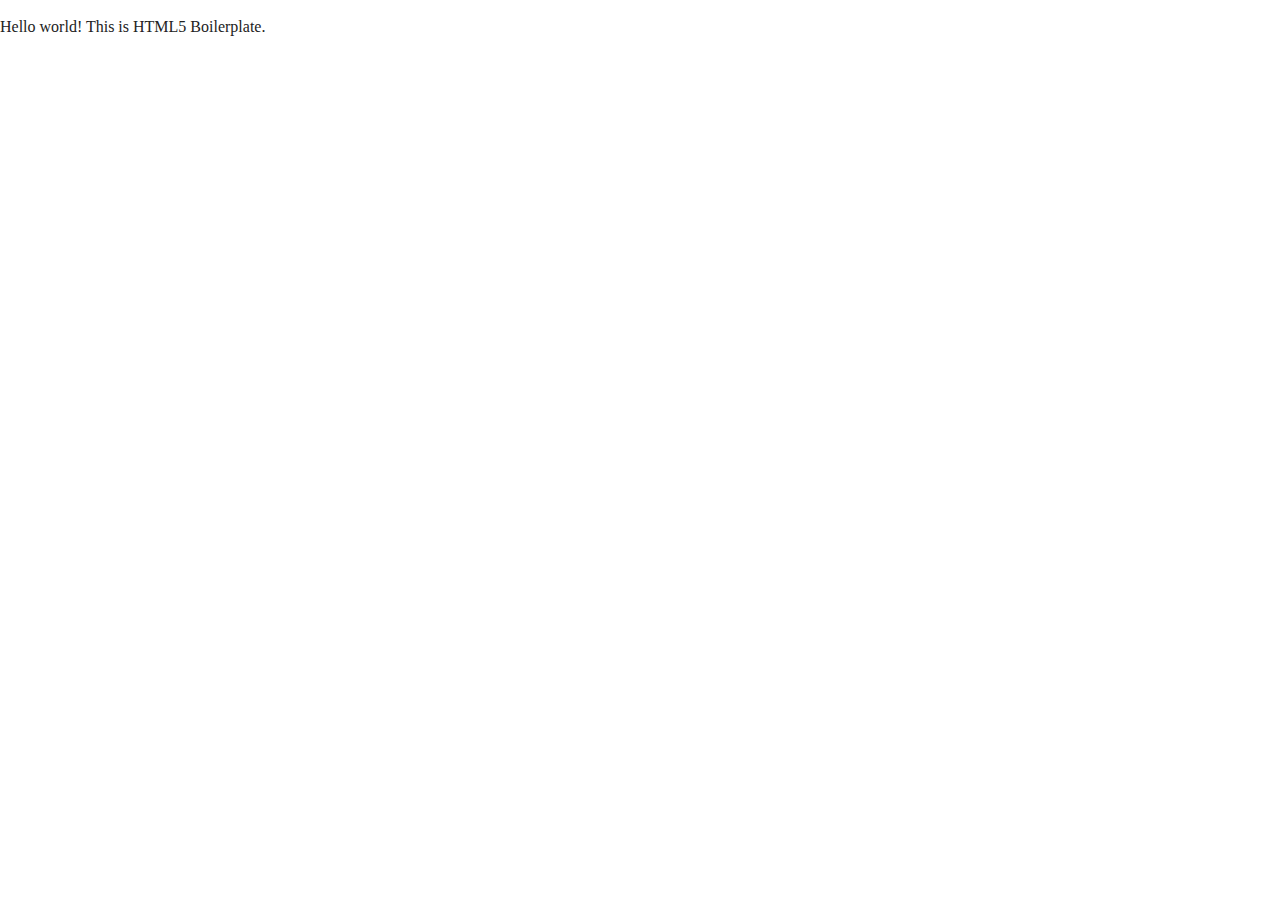
==== about/index.html @ 8b58c9d3 "update" ====
<!doctype html>
<html class="no-js" lang="">

<head>
  <meta charset="utf-8">
  <title></title>
  <meta name="description" content="">
  <meta name="viewport" content="width=device-width, initial-scale=1">

  <meta property="og:title" content="">
  <meta property="og:type" content="">
  <meta property="og:url" content="">
  <meta property="og:image" content="">

  <link rel="manifest" href="site.webmanifest">
  <link rel="apple-touch-icon" href="icon.png">
  <!-- Place favicon.ico in the root directory -->

  <link rel="stylesheet" href="../css/normalize.css">
  <link rel="stylesheet" href="../css/main.css">

  <meta name="theme-color" content="#fafafa">
</head>

<footer>
  <div class="content-wrapper">
    <div class="footer-contact">
      <div class="contact">
        <div>
          <address></address>
        </div>
      </div>
      <div class="social">
        <p><a href="https://www.facebook.com/yoursite" target="_blank" rel="noopener"></a></p>
        <!-- other social links here -->
      </div>
   </div> <!-- footer content ends -->
   <div class="copyright">
   </div>
  </div> <!-- footer content-wrapper ends-->
</footer>
<body>

  <!-- Add your site or application content here -->
  <p>Hello world! This is HTML5 Boilerplate.</p>
  <script src="../js/vendor/modernizr-3.11.2.min.js"></script>
  <script src="../js/plugins.js"></script>
  <script src="../js/main.js"></script>

  <!-- Google Analytics: change UA-XXXXX-Y to be your site's ID. -->
  <script>
    window.ga = function () { ga.q.push(arguments) }; ga.q = []; ga.l = +new Date;
    ga('create', 'UA-XXXXX-Y', 'auto'); ga('set', 'anonymizeIp', true); ga('set', 'transport', 'beacon'); ga('send', 'pageview')
  </script>
  <script src="https://www.google-analytics.com/analytics.js" async></script>
</body>

</html>
---- css/main.css ----
/*! HTML5 Boilerplate v8.0.0 | MIT License | https://html5boilerplate.com/ */

/* main.css 2.1.0 | MIT License | https://github.com/h5bp/main.css#readme */
/*
 * What follows is the result of much research on cross-browser styling.
 * Credit left inline and big thanks to Nicolas Gallagher, Jonathan Neal,
 * Kroc Camen, and the H5BP dev community and team.
 */

/* ==========================================================================
   Base styles: opinionated defaults
   ========================================================================== */

html {
  color: #222;
  font-size: 1em;
  line-height: 1.4;
}

/*
 * Remove text-shadow in selection highlight:
 * https://twitter.com/miketaylr/status/12228805301
 *
 * Vendor-prefixed and regular ::selection selectors cannot be combined:
 * https://stackoverflow.com/a/16982510/7133471
 *
 * Customize the background color to match your design.
 */

::-moz-selection {
  background: #b3d4fc;
  text-shadow: none;
}

::selection {
  background: #b3d4fc;
  text-shadow: none;
}

/*
 * A better looking default horizontal rule
 */

hr {
  display: block;
  height: 1px;
  border: 0;
  border-top: 1px solid #ccc;
  margin: 1em 0;
  padding: 0;
}

/*
 * Remove the gap between audio, canvas, iframes,
 * images, videos and the bottom of their containers:
 * https://github.com/h5bp/html5-boilerplate/issues/440
 */

audio,
canvas,
iframe,
img,
svg,
video {
  vertical-align: middle;
}

/*
 * Remove default fieldset styles.
 */

fieldset {
  border: 0;
  margin: 0;
  padding: 0;
}

/*
 * Allow only vertical resizing of textareas.
 */

textarea {
  resize: vertical;
}

/* ==========================================================================
   Author's custom styles
   ========================================================================== */

/* ==========================================================================
   Helper classes
   ========================================================================== */

/*
 * Hide visually and from screen readers
 */

.hidden,
[hidden] {
  display: none !important;
}

/*
 * Hide only visually, but have it available for screen readers:
 * https://snook.ca/archives/html_and_css/hiding-content-for-accessibility
 *
 * 1. For long content, line feeds are not interpreted as spaces and small width
 *    causes content to wrap 1 word per line:
 *    https://medium.com/@jessebeach/beware-smushed-off-screen-accessible-text-5952a4c2cbfe
 */

.sr-only {
  border: 0;
  clip: rect(0, 0, 0, 0);
  height: 1px;
  margin: -1px;
  overflow: hidden;
  padding: 0;
  position: absolute;
  white-space: nowrap;
  width: 1px;
  /* 1 */
}

/*
 * Extends the .sr-only class to allow the element
 * to be focusable when navigated to via the keyboard:
 * https://www.drupal.org/node/897638
 */

.sr-only.focusable:active,
.sr-only.focusable:focus {
  clip: auto;
  height: auto;
  margin: 0;
  overflow: visible;
  position: static;
  white-space: inherit;
  width: auto;
}

/*
 * Hide visually and from screen readers, but maintain layout
 */

.invisible {
  visibility: hidden;
}

/*
 * Clearfix: contain floats
 *
 * For modern browsers
 * 1. The space content is one way to avoid an Opera bug when the
 *    `contenteditable` attribute is included anywhere else in the document.
 *    Otherwise it causes space to appear at the top and bottom of elements
 *    that receive the `clearfix` class.
 * 2. The use of `table` rather than `block` is only necessary if using
 *    `:before` to contain the top-margins of child elements.
 */

.clearfix::before,
.clearfix::after {
  content: " ";
  display: table;
}

.clearfix::after {
  clear: both;
}

/* ==========================================================================
   EXAMPLE Media Queries for Responsive Design.
   These examples override the primary ('mobile first') styles.
   Modify as content requires.
   ========================================================================== */

@media only screen and (min-width: 35em) {
  /* Style adjustments for viewports that meet the condition */
}

@media print,
  (-webkit-min-device-pixel-ratio: 1.25),
  (min-resolution: 1.25dppx),
  (min-resolution: 120dpi) {
  /* Style adjustments for high resolution devices */
}

/* ==========================================================================
   Print styles.
   Inlined to avoid the additional HTTP request:
   https://www.phpied.com/delay-loading-your-print-css/
   ========================================================================== */

@media print {
  *,
  *::before,
  *::after {
    background: #fff !important;
    color: #000 !important;
    /* Black prints faster */
    box-shadow: none !important;
    text-shadow: none !important;
  }

  a,
  a:visited {
    text-decoration: underline;
  }

  a[href]::after {
    content: " (" attr(href) ")";
  }

  abbr[title]::after {
    content: " (" attr(title) ")";
  }

  /*
   * Don't show links that are fragment identifiers,
   * or use the `javascript:` pseudo protocol
   */
  a[href^="#"]::after,
  a[href^="javascript:"]::after {
    content: "";
  }

  pre {
    white-space: pre-wrap !important;
  }

  pre,
  blockquote {
    border: 1px solid #999;
    page-break-inside: avoid;
  }

  /*
   * Printing Tables:
   * https://web.archive.org/web/20180815150934/http://css-discuss.incutio.com/wiki/Printing_Tables
   */
  thead {
    display: table-header-group;
  }

  tr,
  img {
    page-break-inside: avoid;
  }

  p,
  h2,
  h3 {
    orphans: 3;
    widows: 3;
  }

  h2,
  h3 {
    page-break-after: avoid;
  }
}
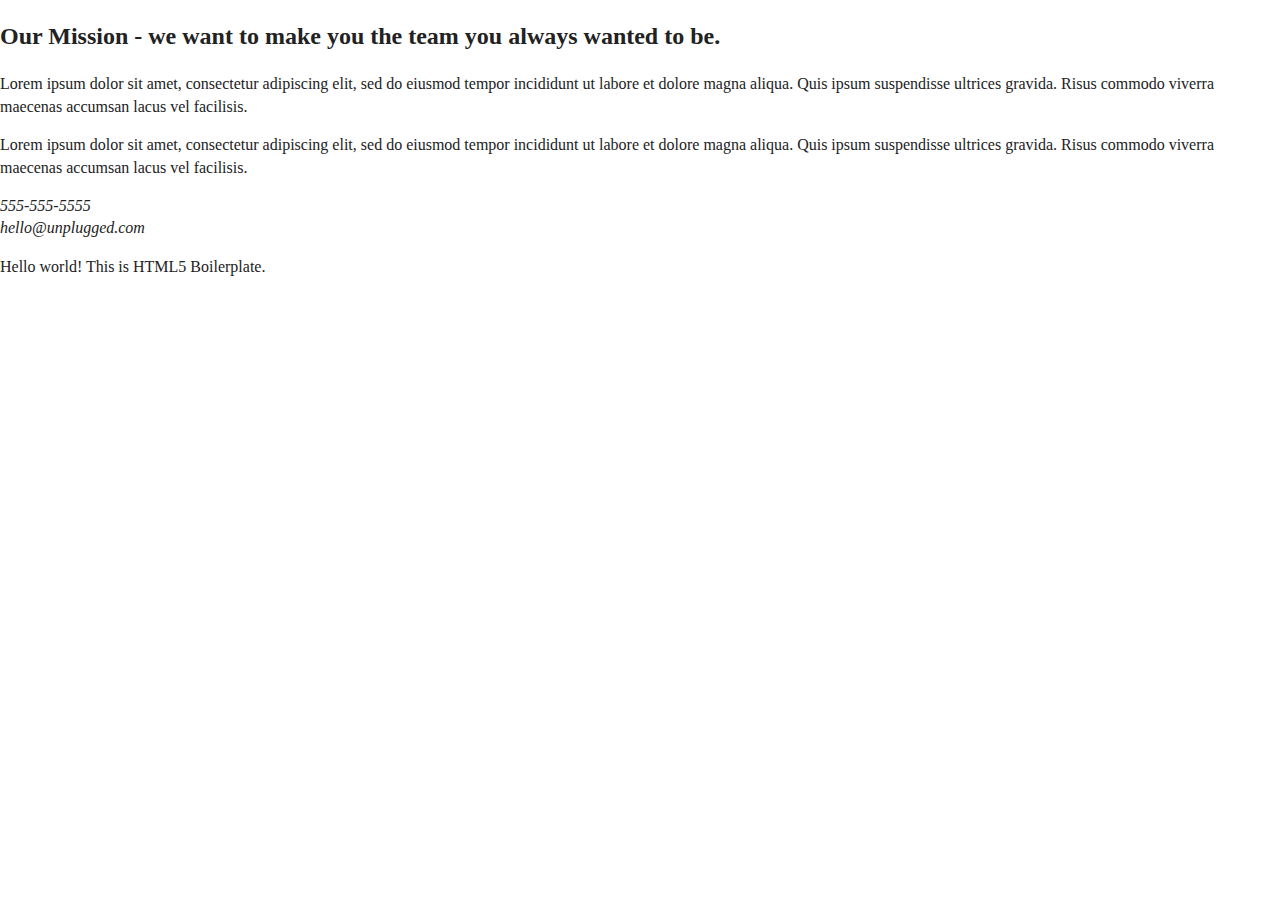
==== commit b44effda: "additional" ====
--- a/about/index.html
+++ b/about/index.html
@@ -22,12 +22,28 @@
   <meta name="theme-color" content="#fafafa">
 </head>
 
+<body>
+  <section class="mission">
+    <div class="content-wrapper">
+      <div class="mission-content">
+        <h2>Our Mission - we want to make you the team you always wanted to be.</h2>
+        <p>Lorem ipsum dolor sit amet, consectetur adipiscing elit, sed do eiusmod tempor incididunt ut labore et dolore magna aliqua. Quis ipsum suspendisse ultrices gravida. Risus commodo viverra maecenas accumsan lacus vel facilisis.</p>
+        <p>Lorem ipsum dolor sit amet, consectetur adipiscing elit, sed do eiusmod tempor incididunt ut labore et dolore magna aliqua. Quis ipsum suspendisse ultrices gravida. Risus commodo viverra maecenas accumsan lacus vel facilisis.</p>
+    </div> <!-- mission content wrapper ends -->
+  </section>
+
+
 <footer>
   <div class="content-wrapper">
     <div class="footer-contact">
       <div class="contact">
         <div>
-          <address></address>
+          <address>
+            <p>
+              555-555-5555<br>
+              hello@unplugged.com
+            </p>
+          </address>
         </div>
       </div>
       <div class="social">
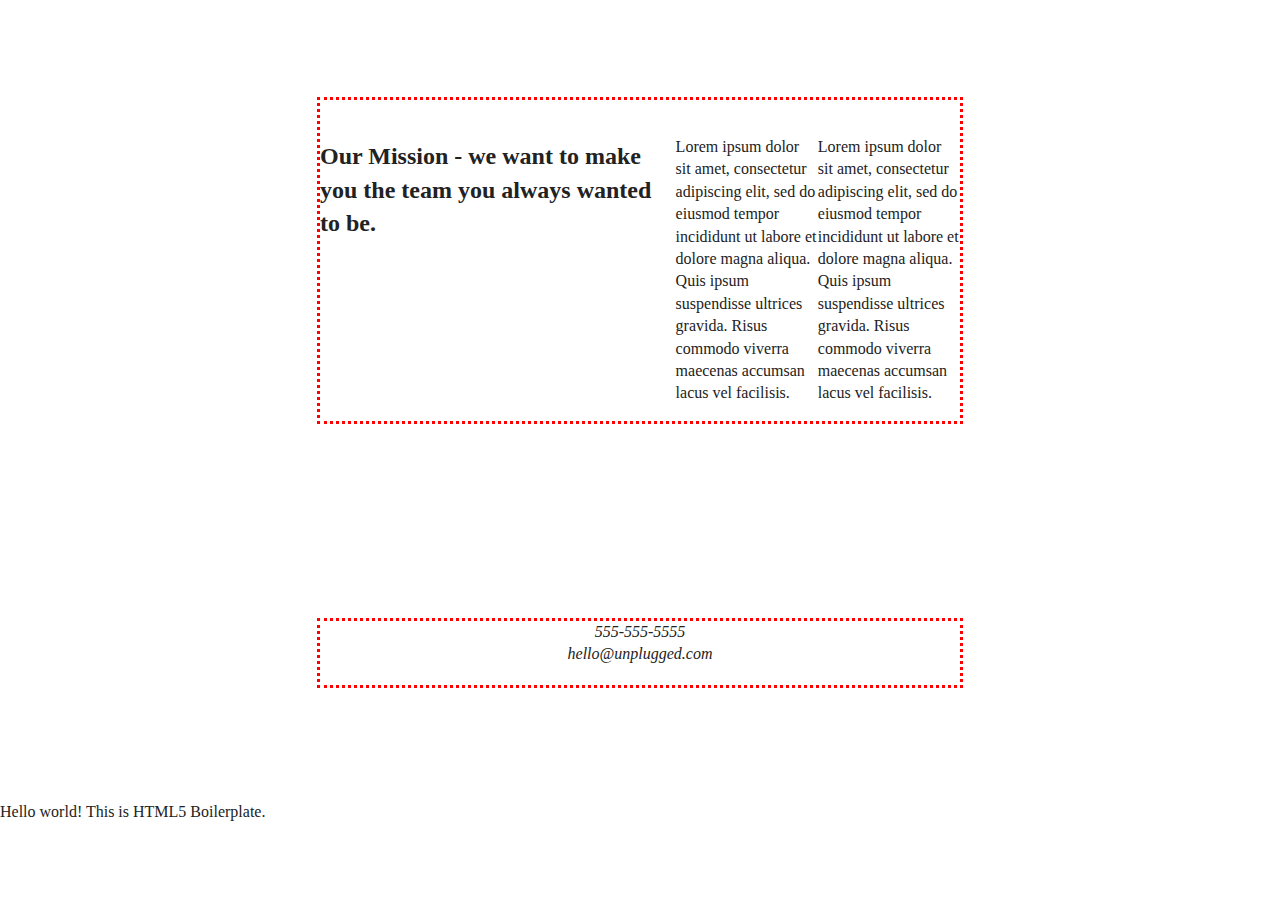
==== commit 40917931: "faq and about pages" ====
--- a/about/index.html
+++ b/about/index.html
@@ -34,18 +34,20 @@
 
 
 <footer>
-  <div class="content-wrapper">
-    <div class="footer-contact">
-      <div class="contact">
-        <div>
-          <address>
-            <p>
-              555-555-5555<br>
-              hello@unplugged.com
-            </p>
-          </address>
+  <section class="contact-section"></section>
+    <div class="content-wrapper">
+      <div class="footer-contact">
+        <div class="contact">
+          <div>
+            <address>
+              <p>
+                555-555-5555<br>
+                hello@unplugged.com
+              </p>
+            </address>
+          </div>
         </div>
-      </div>
+      </section>
       <div class="social">
         <p><a href="https://www.facebook.com/yoursite" target="_blank" rel="noopener"></a></p>
         <!-- other social links here -->
--- a/css/main.css
+++ b/css/main.css
@@ -86,6 +86,164 @@
 /* ==========================================================================
    Author's custom styles
    ========================================================================== */
+
+/* ---------------------- Base Header - Footer Styles ------------------------ */
+
+header {
+  display: flex;
+  justify-content: center;
+  padding: 15px 0;
+} 
+
+footer {
+  display: flex;
+  flex-direction: column;
+  align-items: center;
+  text-align: center;
+}
+
+footer p {
+  margin: 0;
+}
+
+footer .contact {
+  margin-bottom: 50px;
+}
+
+footer .copyright {
+  margin: 20px 0;
+}
+
+footer .social-icons {
+  display: flex;
+  justify-content: space-around;
+  align-items: center;
+}
+
+header .content-wrapper { 
+  display: flex;
+  justify-content: center;
+  align-items: center;
+  flex-flow: row wrap;
+  margin: 0;
+}
+
+
+
+.content-wrapper {
+  outline: 3px dotted red;
+  width: 90%;
+  margin: 50px 0;
+}
+
+
+.header-divider {
+  width: 100%;
+  height: 1px;
+  margin: 10px 0 20px 0;
+}
+
+.header nav {
+  width: 60%;
+}
+
+.header nav ul {
+  display: flex;
+  justify-content: space-around;
+  width: 60%;
+}
+
+.hero-area {
+  display: flex;
+  justify-content: center;
+}
+
+.aside {
+  display: flex;
+  justify-content: center;
+}
+
+.form-description {
+  display: flex;
+  justify-content: center;
+  align-items: flex-start;
+  flex-flow: row wrap;
+  margin: 0;
+  padding: 50px 0 50px 0;
+}
+
+.form {
+  margin: 0;
+}
+
+.features {
+  display: flex;
+  justify-content: center;
+}
+
+.features h2 {
+  margin-bottom: 60px;
+}
+
+.features p {
+  margin: 0; 
+}
+
+.features articles {
+  width: 63%;
+  margin: 30px 0;
+}
+
+.features .features-items {
+  display: flex;
+  justify-content: center; 
+  align-items: flex-start;
+}
+
+.reviews {
+  display: flex;
+  justify-content: center;
+}
+
+.reviews h3 {
+  width: 55%;
+}
+
+.mission {
+  display: flex;
+  justify-content: center;
+}
+
+.contact-section {
+  display: flex;
+  justify-content: center;
+  margin: 0;
+}
+
+.contact-content p {
+  margin: 0;
+}
+
+.faq {
+  display: flex;
+  justify-content: center;
+}
+
+.faq h2 {
+  margin: 40px;
+}
+
+.faq-content {
+  margin-bottom: 50px;
+}
+
+.faq .content-wrapper { 
+  display: flex;
+  justify-content: center;
+  align-items: flex-start;
+  flex-flow: row wrap;
+  margin: 50px 0 0 0;
+}
 
 /* ==========================================================================
    Helper classes
@@ -174,6 +332,127 @@
    These examples override the primary ('mobile first') styles.
    Modify as content requires.
    ========================================================================== */
+@media only screen and (min-width: 768px) {
+/* General styles */
+
+.content-wrapper {
+  max-width: 640px;
+  margin: 100px 0;
+}
+
+/* Header */ 
+.header {
+
+}
+
+.header .content-wrapper {
+  /*justify-content: space-between;
+  width: ; */
+}
+
+.header nav {
+  width: ;
+}
+
+.header nav ul {
+  width: ;
+}
+
+.header-divider {
+  display: none;
+}
+
+/* Hero Area */
+
+/* Aside */
+
+aside .content-wrapper {
+  /* display: flex;
+  justify-content: space-between;
+  align-content: center; */ 
+  margin: 50px 0;
+}
+
+aside .content-wrapper .form-description,
+aside .content-wrapper .form {        
+  width:         
+  margin: 0;
+}
+
+/* Features */
+
+.features article {
+
+}
+
+/* Reviews */ 
+
+.reviews article {
+  /*display: flex;
+  justify-content: space-between; */
+}
+
+/* Footer */ 
+
+
+footer .content-wrapper {
+  width: ;
+  margin: 100px 0;
+}
+
+footer .contact {
+  margin-bottom: 0;
+}
+
+/* ==========================================================================
+   About Page
+   ========================================================================== */
+ 
+
+  .mission-content {
+    display: flex;
+    justify-content: space-between;
+    align-items: flex-start;
+    padding-top: 20px;
+  }
+
+  .mission-content p {
+    width: 45%;
+  }
+
+  .contact-section .content-wrapper h2 {
+    width: 80%;
+  } 
+
+  .contact-content {
+    display: flex;
+    justify-content: space-between;
+    align-items: start;
+  }
+}
+
+/* ==========================================================================
+   FAQ Page
+   ========================================================================== */
+
+.faq .content-wrapper {
+  justify-content: space-between;
+}
+
+.faq-content {
+  flex-basis: 45%;
+}
+
+.faq h2 {
+  width: 100%;
+}
+
+@media only screen and (min-width: 1200px) {
+/*Desktop styles here*/
+}
+
+
+
 
 @media only screen and (min-width: 35em) {
   /* Style adjustments for viewports that meet the condition */
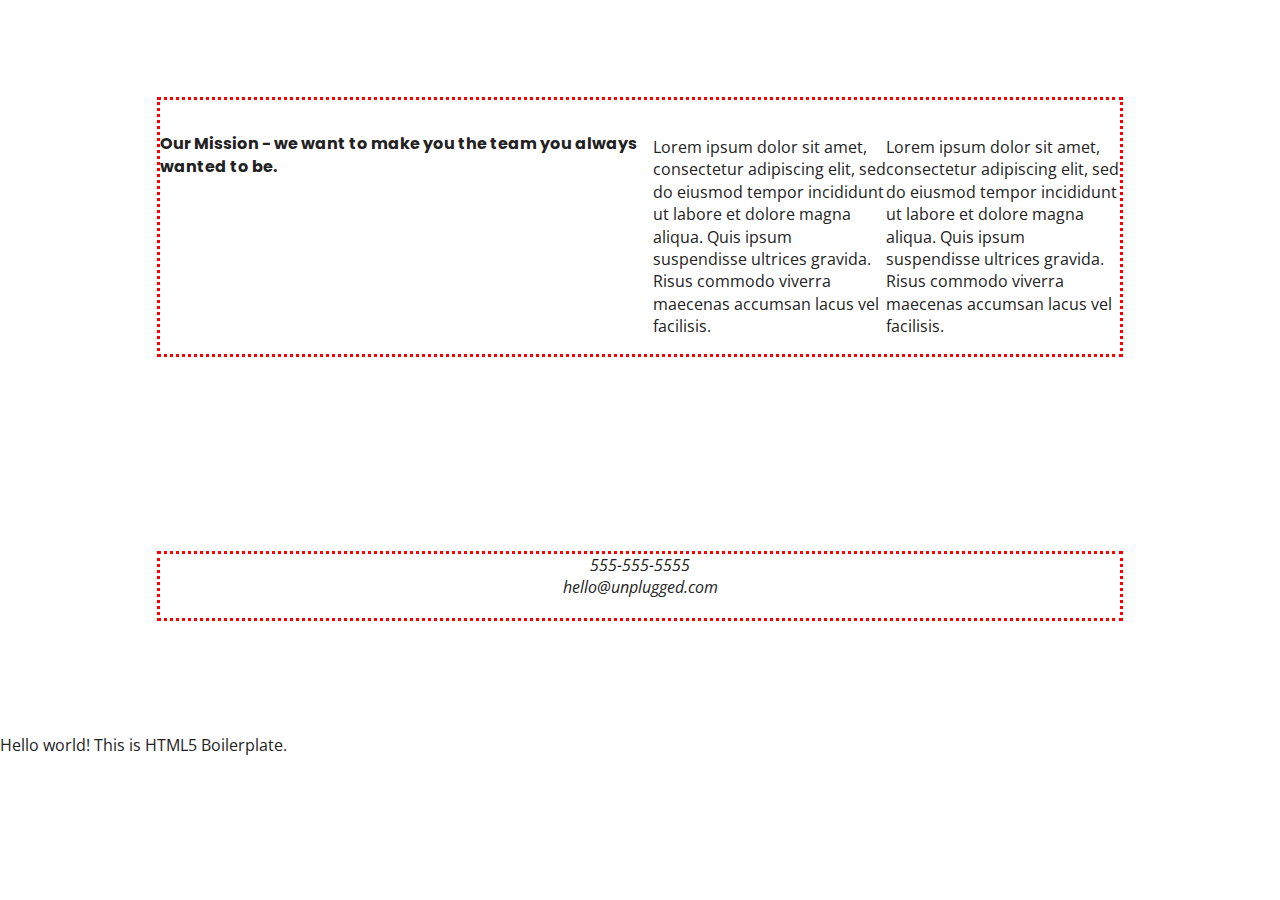
==== commit 22eb220e: "text styles" ====
--- a/about/index.html
+++ b/about/index.html
@@ -18,6 +18,7 @@
 
   <link rel="stylesheet" href="../css/normalize.css">
   <link rel="stylesheet" href="../css/main.css">
+  <link href="https://fonts.googleapis.com/css?family=Open+Sans:400,700|Poppins:500,700" rel="stylesheet">
 
   <meta name="theme-color" content="#fafafa">
 </head>
--- a/css/main.css
+++ b/css/main.css
@@ -89,11 +89,37 @@
 
 /* ---------------------- Base Header - Footer Styles ------------------------ */
 
+html {
+  font-size: 1rem;
+} 
+
 header {
   display: flex;
   justify-content: center;
   padding: 15px 0;
 } 
+
+body {
+  font-family: 'Open Sans', sans-serif;
+  font-size: 1em;
+}
+
+h2 {
+  font-family: 'Poppins', sans-serif;
+  font-size: 1em;
+}
+
+h3, 
+h4 {
+  font-family: 'Poppins', sans-serif;
+  font-size: 1em;
+}
+
+a {
+     color: #e2e3ed;
+     text-decoration: none;
+}
+
 
 footer {
   display: flex;
@@ -375,7 +401,7 @@
 
 aside .content-wrapper .form-description,
 aside .content-wrapper .form {        
-  width:         
+  width:  ;       
   margin: 0;
 }
 
@@ -451,8 +477,69 @@
 /*Desktop styles here*/
 }
 
-
-
+/* General styles */
+.content-wrapper {
+  max-width: 960px;
+  max-height: 600px;
+}
+
+/* Header */ 
+
+header {
+  padding: 15px 0; 
+}
+
+
+/* Hero */
+
+.hero-area h1 {
+  width: 80%;
+}
+
+/* Aside */ 
+aside .content-wrapper {
+  justify-content: space-around;
+
+}
+
+aside .content-wrapper .form-description,
+aside .content-wrapper .form {
+  width: 30%;
+}
+
+/* Features */ 
+
+.features .h2 {
+  width: 90%;
+}
+
+.features article {
+  flex-basis: 33%;
+}
+
+/* Reviews */ 
+
+.reviews article div {
+  width: 42%;
+}
+
+/* ==========================================================================
+   About Page
+   ========================================================================== */
+
+.mission h2,
+.contact-section .content-wrapper h2 {
+  width: 95%;
+
+}
+
+/* ==========================================================================
+   FAQ Page
+   ========================================================================== */
+
+   .faq h2 {
+    width: 100%;
+   }
 
 @media only screen and (min-width: 35em) {
   /* Style adjustments for viewports that meet the condition */
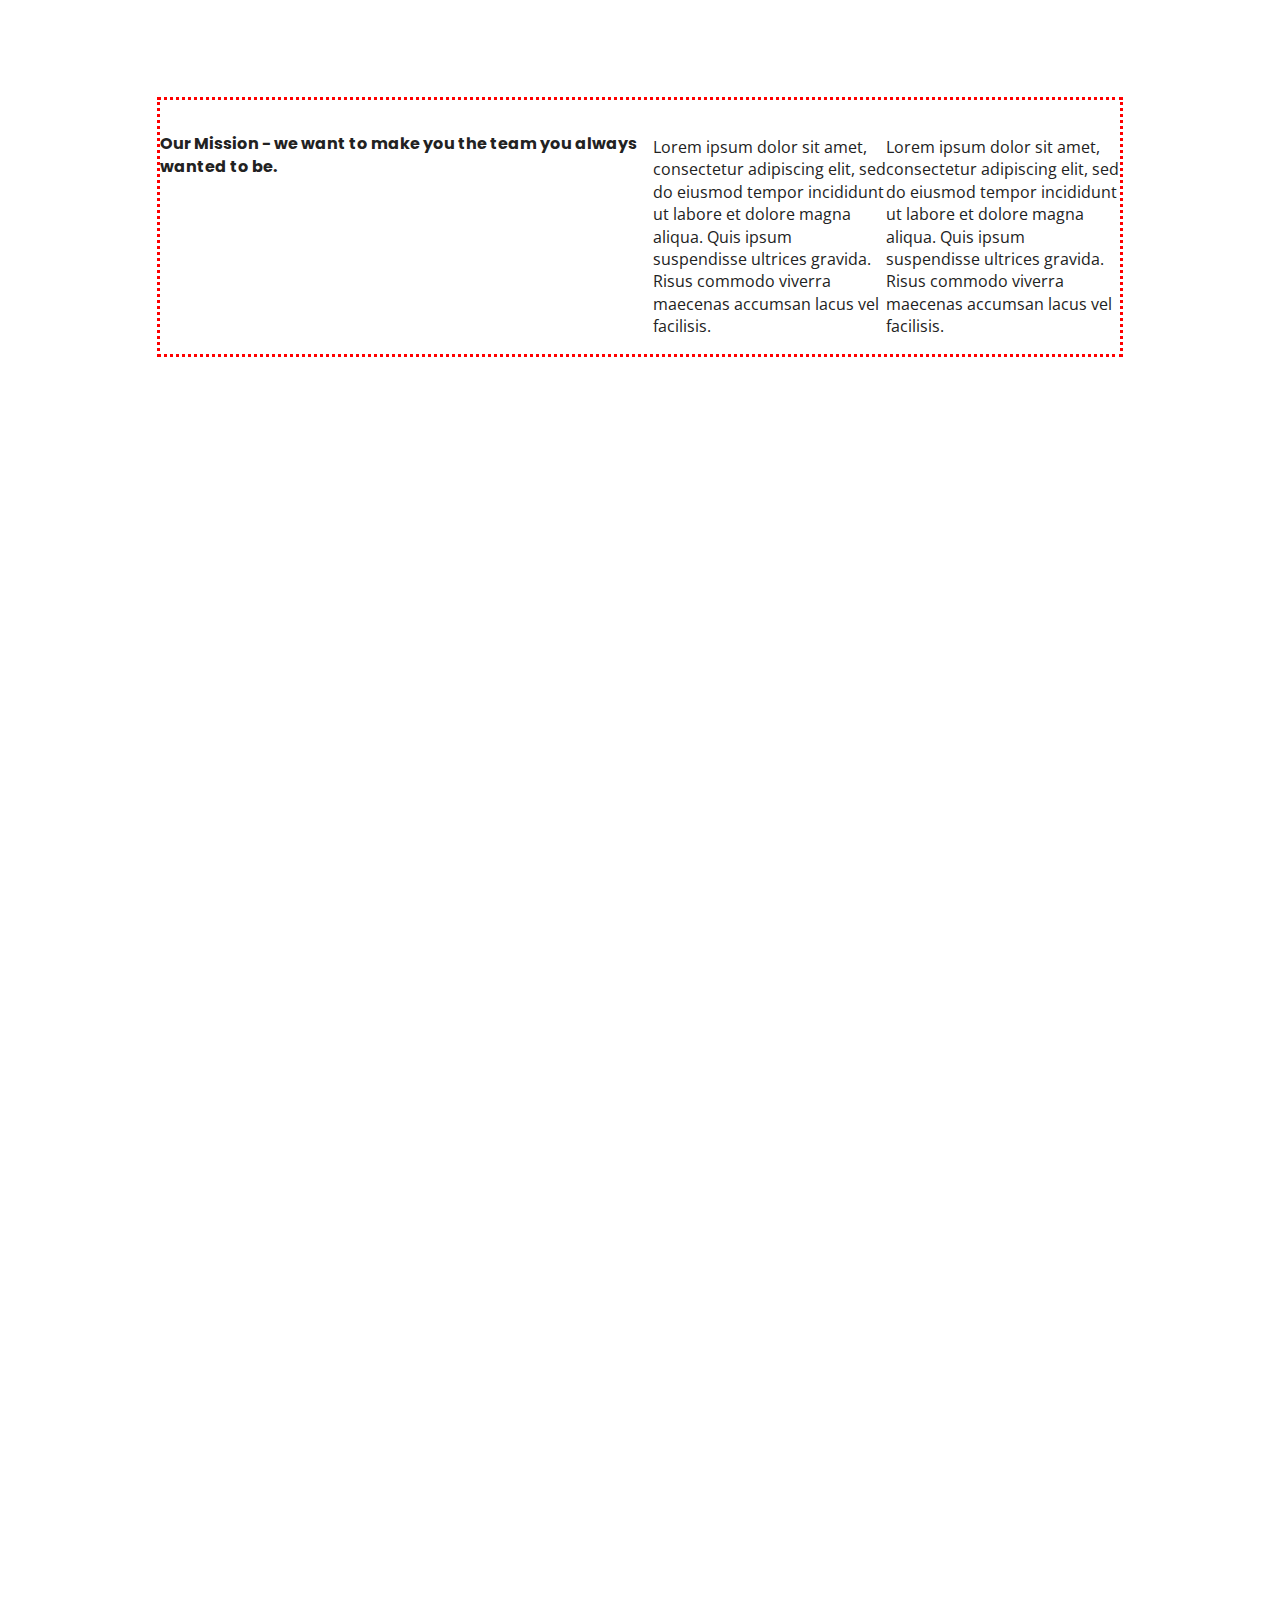
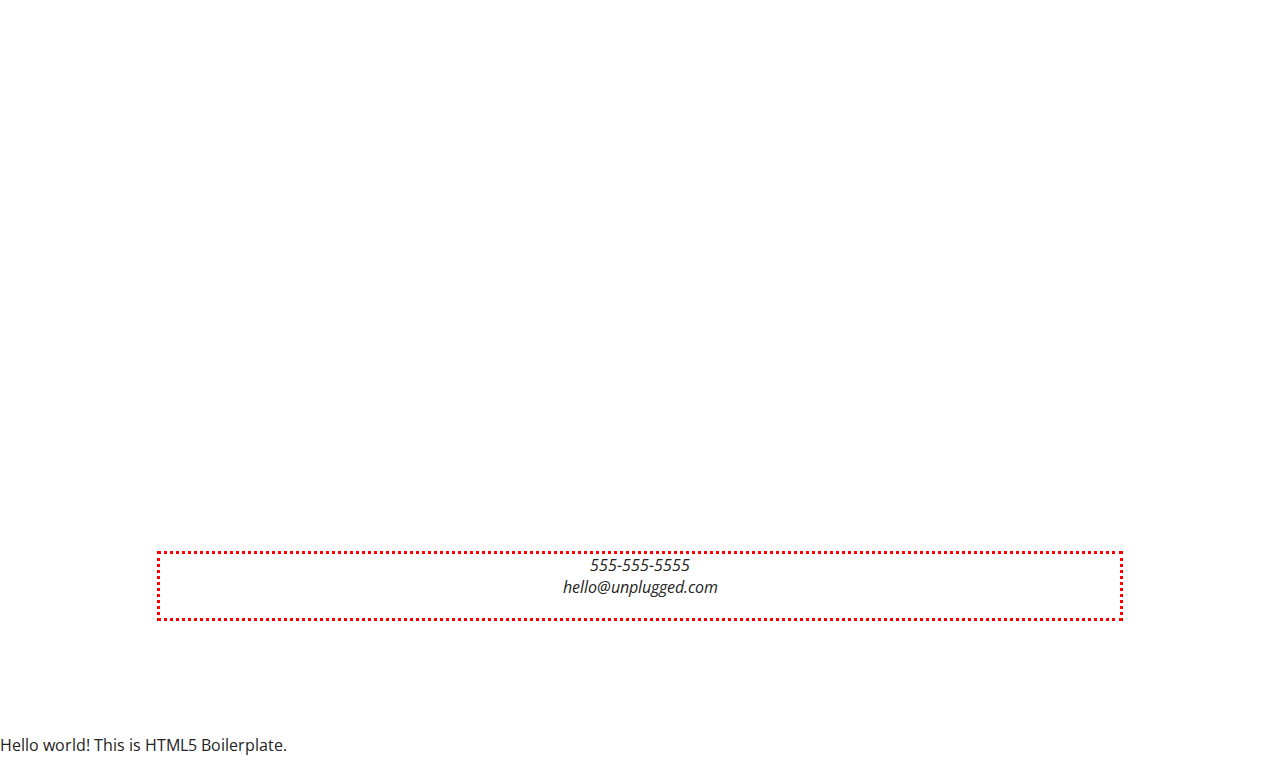
==== commit ff26dca0: "iframe" ====
--- a/about/index.html
+++ b/about/index.html
@@ -18,6 +18,7 @@
 
   <link rel="stylesheet" href="../css/normalize.css">
   <link rel="stylesheet" href="../css/main.css">
+  <!-- Google Fonts -->
   <link href="https://fonts.googleapis.com/css?family=Open+Sans:400,700|Poppins:500,700" rel="stylesheet">
 
   <meta name="theme-color" content="#fafafa">
@@ -31,6 +32,11 @@
         <p>Lorem ipsum dolor sit amet, consectetur adipiscing elit, sed do eiusmod tempor incididunt ut labore et dolore magna aliqua. Quis ipsum suspendisse ultrices gravida. Risus commodo viverra maecenas accumsan lacus vel facilisis.</p>
         <p>Lorem ipsum dolor sit amet, consectetur adipiscing elit, sed do eiusmod tempor incididunt ut labore et dolore magna aliqua. Quis ipsum suspendisse ultrices gravida. Risus commodo viverra maecenas accumsan lacus vel facilisis.</p>
     </div> <!-- mission content wrapper ends -->
+  </section>
+  <section class="map">
+    <figure>
+      <iframe src="https://www.google.com/maps/embed?pb=!1m18!1m12!1m3!1d19543.30570438854!2d21.0350343!3d52.24496!2m3!1f0!2f0!3f0!3m2!1i1024!2i768!4f13.1!3m3!1m2!1s0x471ecc5ba250ccd1%3A0x8d6f1b9b8410960!2sCopernicus%20Science%20Centre!5e0!3m2!1sen!2spl!4v1694598804902!5m2!1sen!2spl" width="600" height="450" style="border:0;" allowfullscreen="" loading="lazy" referrerpolicy="no-referrer-when-downgrade"></iframe>
+    </figure>
   </section>
 
 
--- a/css/main.css
+++ b/css/main.css
@@ -91,35 +91,58 @@
 
 html {
   font-size: 1rem;
-} 
+}
 
 header {
   display: flex;
   justify-content: center;
   padding: 15px 0;
-} 
+}
 
 body {
-  font-family: 'Open Sans', sans-serif;
+  font-family: "Open Sans", sans-serif;
   font-size: 1em;
 }
 
+.map figure {
+  width: 100%;
+  height: 0;
+  padding-bottom: 125%;
+  overflow: hidden;
+  position: relative;
+}
+
+.map iframe {
+  width: 100%;
+  height: 100%;
+  position: absolute;
+  top: 0;
+  left: 0;
+}
+
 h2 {
-  font-family: 'Poppins', sans-serif;
+  font-family: "Poppins", sans-serif;
   font-size: 1em;
 }
 
-h3, 
+h3,
 h4 {
-  font-family: 'Poppins', sans-serif;
+  font-family: "Poppins", sans-serif;
   font-size: 1em;
 }
 
 a {
-     color: #e2e3ed;
-     text-decoration: none;
-}
-
+  color: #e2e3ed;
+  text-decoration: none;
+}
+
+img {
+  width: 100%;
+}
+
+figure {
+  margin: 0;
+}
 
 footer {
   display: flex;
@@ -146,15 +169,13 @@
   align-items: center;
 }
 
-header .content-wrapper { 
+header .content-wrapper {
   display: flex;
   justify-content: center;
   align-items: center;
   flex-flow: row wrap;
   margin: 0;
 }
-
-
 
 .content-wrapper {
   outline: 3px dotted red;
@@ -162,7 +183,6 @@
   margin: 50px 0;
 }
 
-
 .header-divider {
   width: 100%;
   height: 1px;
@@ -212,7 +232,7 @@
 }
 
 .features p {
-  margin: 0; 
+  margin: 0;
 }
 
 .features articles {
@@ -222,7 +242,7 @@
 
 .features .features-items {
   display: flex;
-  justify-content: center; 
+  justify-content: center;
   align-items: flex-start;
 }
 
@@ -263,7 +283,7 @@
   margin-bottom: 50px;
 }
 
-.faq .content-wrapper { 
+.faq .content-wrapper {
   display: flex;
   justify-content: center;
   align-items: flex-start;
@@ -353,87 +373,109 @@
   clear: both;
 }
 
+7 8 9 10 11 12 13 14 15 16 17 18 19 20 21 22 23 24 25 aside .form {
+  margin-top: 30px;
+}
+
+input[type="text"] {
+  box-sizing: border-box;
+  width: 100%;
+  color: #2a423a;
+  font-style: italic;
+  padding: 1em;
+}
+
+input[type="button"] {
+  width: 100%;
+  padding: 20px 0;
+  margin-top: 20px;
+  background-color: #2a423a;
+  font-family: "Poppins", Helvetica, Arial, sans-serif;
+  font-weight: 500;
+  font-size: 1.125em;
+  color: #e2e3ed;
+  border: none;
+  text-align: center;
+  text-transform: uppercase;
+}
+
 /* ==========================================================================
    EXAMPLE Media Queries for Responsive Design.
    These examples override the primary ('mobile first') styles.
    Modify as content requires.
    ========================================================================== */
 @media only screen and (min-width: 768px) {
-/* General styles */
-
-.content-wrapper {
-  max-width: 640px;
-  margin: 100px 0;
-}
-
-/* Header */ 
-.header {
-
-}
-
-.header .content-wrapper {
-  /*justify-content: space-between;
+  /* General styles */
+
+  .content-wrapper {
+    max-width: 640px;
+    margin: 100px 0;
+  }
+
+  /* Header */
+  .header {
+  }
+
+  .header .content-wrapper {
+    /*justify-content: space-between;
   width: ; */
-}
-
-.header nav {
-  width: ;
-}
-
-.header nav ul {
-  width: ;
-}
-
-.header-divider {
-  display: none;
-}
-
-/* Hero Area */
-
-/* Aside */
-
-aside .content-wrapper {
-  /* display: flex;
+  }
+
+  .header nav {
+    width: ;
+  }
+
+  .header nav ul {
+    width: ;
+  }
+
+  .header-divider {
+    display: none;
+  }
+
+  /* Hero Area */
+
+  /* Aside */
+
+  aside .content-wrapper {
+    /* display: flex;
   justify-content: space-between;
-  align-content: center; */ 
-  margin: 50px 0;
-}
-
-aside .content-wrapper .form-description,
-aside .content-wrapper .form {        
-  width:  ;       
-  margin: 0;
-}
-
-/* Features */
-
-.features article {
-
-}
-
-/* Reviews */ 
-
-.reviews article {
-  /*display: flex;
+  align-content: center; */
+    margin: 50px 0;
+  }
+
+  aside .content-wrapper .form-description,
+  aside .content-wrapper .form {
+    width: ;
+    margin: 0;
+  }
+
+  /* Features */
+
+  .features article {
+  }
+
+  /* Reviews */
+
+  .reviews article {
+    /*display: flex;
   justify-content: space-between; */
-}
-
-/* Footer */ 
-
-
-footer .content-wrapper {
-  width: ;
-  margin: 100px 0;
-}
-
-footer .contact {
-  margin-bottom: 0;
-}
-
-/* ==========================================================================
+  }
+
+  /* Footer */
+
+  footer .content-wrapper {
+    width: ;
+    margin: 100px 0;
+  }
+
+  footer .contact {
+    margin-bottom: 0;
+  }
+
+  /* ==========================================================================
    About Page
    ========================================================================== */
- 
 
   .mission-content {
     display: flex;
@@ -448,7 +490,7 @@
 
   .contact-section .content-wrapper h2 {
     width: 80%;
-  } 
+  }
 
   .contact-content {
     display: flex;
@@ -474,7 +516,7 @@
 }
 
 @media only screen and (min-width: 1200px) {
-/*Desktop styles here*/
+  /*Desktop styles here*/
 }
 
 /* General styles */
@@ -483,12 +525,11 @@
   max-height: 600px;
 }
 
-/* Header */ 
+/* Header */
 
 header {
-  padding: 15px 0; 
-}
-
+  padding: 15px 0;
+}
 
 /* Hero */
 
@@ -496,10 +537,9 @@
   width: 80%;
 }
 
-/* Aside */ 
+/* Aside */
 aside .content-wrapper {
   justify-content: space-around;
-
 }
 
 aside .content-wrapper .form-description,
@@ -507,7 +547,7 @@
   width: 30%;
 }
 
-/* Features */ 
+/* Features */
 
 .features .h2 {
   width: 90%;
@@ -517,7 +557,7 @@
   flex-basis: 33%;
 }
 
-/* Reviews */ 
+/* Reviews */
 
 .reviews article div {
   width: 42%;
@@ -530,16 +570,15 @@
 .mission h2,
 .contact-section .content-wrapper h2 {
   width: 95%;
-
 }
 
 /* ==========================================================================
    FAQ Page
    ========================================================================== */
 
-   .faq h2 {
-    width: 100%;
-   }
+.faq h2 {
+  width: 100%;
+}
 
 @media only screen and (min-width: 35em) {
   /* Style adjustments for viewports that meet the condition */
@@ -626,4 +665,3 @@
     page-break-after: avoid;
   }
 }
-
